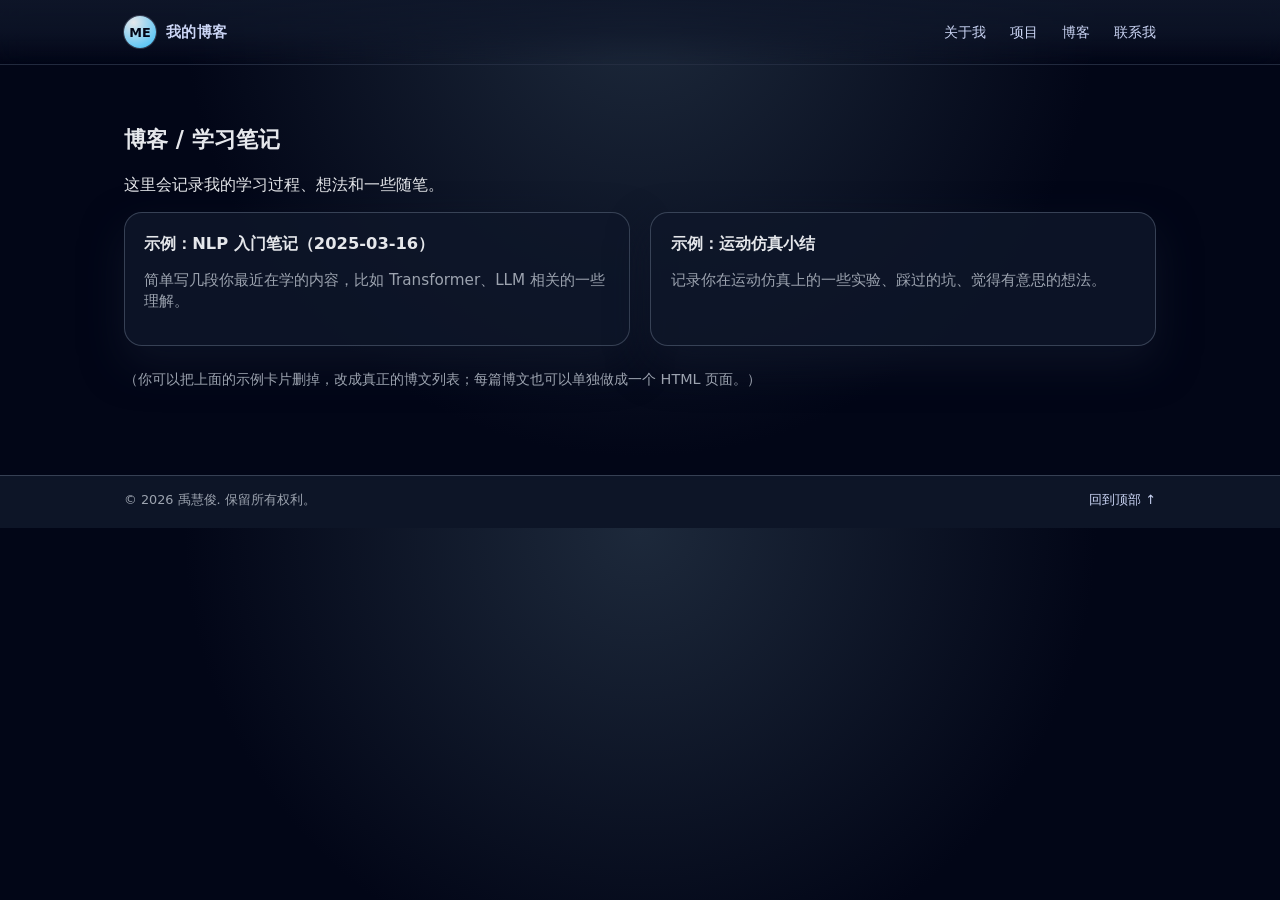
==== blog.html @ 92c6ea53 "添加访问统计模块，更新导航链接以包含博客页面" ====
<!DOCTYPE html>
<html lang="zh-CN">
<head>
  <meta charset="UTF-8" />
  <title>博客 · 禹慧俊</title>
  <meta name="viewport" content="width=device-width, initial-scale=1" />
  <link rel="stylesheet" href="styles.css" />
  <script defer src="https://cloud.umami.is/script.js" data-website-id="895eb124-fd39-4871-87b5-2815db53ff00"></script>
</head>
<body>
  <header class="site-header">
    <div class="container header-content">
      <div class="logo">
        <span class="logo-mark">ME</span>
        <span class="logo-text">我的博客</span>
      </div>
      <nav class="nav">
        <a href="index.html#about">关于我</a>
        <a href="index.html#projects">项目</a>
        <a href="blog.html">博客</a>
        <a href="index.html#contact">联系我</a>
      </nav>
      <button class="nav-toggle" id="navToggle">☰</button>
    </div>
  </header>

  <main>
    <section class="section" id="blog">
      <div class="container">
        <h1 class="section-title">博客 / 学习笔记</h1>
        <p>这里会记录我的学习过程、想法和一些随笔。</p>

        <div class="projects-grid">
          <article class="card project-card">
            <h3>示例：NLP 入门笔记（2025-03-16）</h3>
            <p>简单写几段你最近在学的内容，比如 Transformer、LLM 相关的一些理解。</p>
          </article>

          <article class="card project-card">
            <h3>示例：运动仿真小结</h3>
            <p>记录你在运动仿真上的一些实验、踩过的坑、觉得有意思的想法。</p>
          </article>
        </div>

        <p style="margin-top:1.5rem; color:#9ca3af; font-size:0.9rem;">
          （你可以把上面的示例卡片删掉，改成真正的博文列表；每篇博文也可以单独做成一个 HTML 页面。）
        </p>
      </div>
    </section>
  </main>

  <footer class="site-footer">
    <div class="container footer-content">
      <span>© <span id="year"></span> 禹慧俊. 保留所有权利。</span>
      <a href="#blog" class="back-to-top">回到顶部 ↑</a>
    </div>
  </footer>

  <script src="script.js"></script>
</body>
</html>
---- styles.css ----
:root {
  --bg: #0f172a;
  --bg-alt: #020617;
  --card-bg: #020617;
  --accent: #38bdf8;
  --accent-soft: rgba(56, 189, 248, 0.15);
  --text: #e5e7eb;
  --muted: #9ca3af;
  --border: #1f2937;
  --radius-lg: 18px;
  --radius-md: 12px;
  --shadow-soft: 0 22px 45px rgba(15, 23, 42, 0.8);
}

*,
*::before,
*::after {
  box-sizing: border-box;
}

body {
  margin: 0;
  font-family: system-ui, -apple-system, BlinkMacSystemFont, "SF Pro Text",
    "Segoe UI", sans-serif;
  background: radial-gradient(circle at top, #1d293b 0, #020617 55%);
  color: var(--text);
  -webkit-font-smoothing: antialiased;
}

a {
  color: var(--accent);
  text-decoration: none;
}

a:hover {
  text-decoration: underline;
}

.container {
  width: 100%;
  max-width: 1080px;
  margin: 0 auto;
  padding: 0 1.5rem;
}

.site-header {
  position: sticky;
  top: 0;
  z-index: 10;
  backdrop-filter: blur(14px);
  background: linear-gradient(
    to bottom,
    rgba(15, 23, 42, 0.9),
    rgba(15, 23, 42, 0.7),
    transparent
  );
  border-bottom: 1px solid rgba(148, 163, 184, 0.15);
}

.header-content {
  display: flex;
  align-items: center;
  justify-content: space-between;
  height: 64px;
}

.logo {
  display: flex;
  align-items: center;
  gap: 0.6rem;
}

.logo-mark {
  width: 32px;
  height: 32px;
  border-radius: 999px;
  background: radial-gradient(circle at 30% 20%, #e5e7eb, #38bdf8);
  display: inline-flex;
  align-items: center;
  justify-content: center;
  font-weight: 700;
  color: #020617;
  box-shadow: 0 0 0 1px rgba(148, 163, 184, 0.3);
  font-size: 0.8rem;
}

.logo-text {
  font-weight: 600;
  letter-spacing: 0.04em;
  font-size: 0.92rem;
  color: #cbd5f5;
}

.nav {
  display: flex;
  align-items: center;
  gap: 1.5rem;
}

.nav a {
  font-size: 0.9rem;
  color: #cbd5f5;
  padding: 0.2rem 0;
  position: relative;
}

.nav a::after {
  content: "";
  position: absolute;
  left: 0;
  bottom: -4px;
  width: 0;
  height: 2px;
  background: linear-gradient(to right, #38bdf8, #818cf8);
  transition: width 0.18s ease-out;
}

.nav a:hover::after {
  width: 100%;
}

.nav-toggle {
  display: none;
  border: none;
  background: transparent;
  color: var(--text);
  font-size: 1.4rem;
}

.hero {
  padding: 3.5rem 0 2.5rem;
}

.hero-content {
  display: grid;
  grid-template-columns: minmax(0, 2.1fr) minmax(0, 1.6fr);
  gap: 2.5rem;
  align-items: center;
}

.hero-text h1 {
  font-size: clamp(2.2rem, 2.6vw + 1.5rem, 2.9rem);
  line-height: 1.1;
  margin-bottom: 0.8rem;
}

.highlight {
  background: linear-gradient(to right, #38bdf8, #a855f7);
  -webkit-background-clip: text;
  color: transparent;
}

.hero-subtitle {
  color: var(--muted);
  max-width: 32rem;
  font-size: 0.98rem;
}

.hero-actions {
  margin-top: 1.6rem;
  display: flex;
  gap: 0.9rem;
  flex-wrap: wrap;
}

.btn {
  display: inline-flex;
  align-items: center;
  justify-content: center;
  padding: 0.6rem 1.3rem;
  border-radius: 999px;
  font-size: 0.92rem;
  border: 1px solid transparent;
  cursor: pointer;
  text-decoration: none;
  transition: transform 0.12s ease-out, box-shadow 0.12s ease-out,
    background 0.12s ease-out, border-color 0.12s ease-out;
}

.btn.primary {
  background: linear-gradient(to right, #38bdf8, #818cf8);
  color: #020617;
  box-shadow: 0 18px 40px rgba(37, 99, 235, 0.35);
}

.btn.secondary {
  background: rgba(15, 23, 42, 0.7);
  border-color: rgba(148, 163, 184, 0.35);
  color: #e5e7eb;
}

.btn:hover {
  transform: translateY(-1px);
  box-shadow: 0 22px 45px rgba(15, 23, 42, 0.9);
}

.hero-avatar {
  display: flex;
  justify-content: center;
}

.avatar-frame {
  width: 176px;
  height: 176px;
  border-radius: 32px;
  padding: 4px;
  background:
    radial-gradient(circle at 20% 0%, rgba(148, 163, 184, 0.8), transparent),
    radial-gradient(circle at 80% 110%, rgba(56, 189, 248, 0.9), transparent),
    radial-gradient(circle at -10% 80%, rgba(168, 85, 247, 0.85), transparent);
  border: 1px solid rgba(148, 163, 184, 0.5);
  box-shadow: var(--shadow-soft);
}

.avatar-image {
  width: 100%;
  height: 100%;
  border-radius: 26px;
  object-fit: cover;
  display: block;
}

.section {
  padding: 2.5rem 0;
}

.section-alt {
  background: radial-gradient(circle at top left, #111827 0, #020617 60%);
}

.section-title {
  font-size: 1.4rem;
  margin-bottom: 1.3rem;
}

.skills-grid,
.projects-grid {
  display: grid;
  gap: 1.3rem;
}

.skills-grid {
  grid-template-columns: repeat(auto-fit, minmax(220px, 1fr));
}

.projects-grid {
  grid-template-columns: repeat(auto-fit, minmax(260px, 1fr));
}

.card {
  background: rgba(15, 23, 42, 0.85);
  border-radius: var(--radius-lg);
  border: 1px solid rgba(148, 163, 184, 0.32);
  padding: 1.2rem 1.2rem 1.1rem;
  box-shadow: 0 18px 40px rgba(15, 23, 42, 0.7);
}

.card h3 {
  margin: 0 0 0.7rem;
  font-size: 1.02rem;
}

.card ul {
  margin: 0;
  padding-left: 1.2rem;
  color: var(--muted);
  font-size: 0.95rem;
}

.project-card p {
  color: var(--muted);
  font-size: 0.95rem;
}

.project-meta {
  margin-top: 0.7rem;
  display: flex;
  justify-content: space-between;
  align-items: center;
  font-size: 0.85rem;
  color: #9ca3af;
}

.contact-list {
  list-style: none;
  margin: 0.5rem 0 0;
  padding: 0;
  color: var(--muted);
  font-size: 0.95rem;
}

.contact-list li + li {
  margin-top: 0.4rem;
}

.site-footer {
  border-top: 1px solid rgba(148, 163, 184, 0.3);
  margin-top: 2rem;
  padding: 1rem 0 1.2rem;
  background: rgba(15, 23, 42, 0.9);
}

.footer-content {
  display: flex;
  justify-content: space-between;
  align-items: center;
  font-size: 0.8rem;
  color: #9ca3af;
}

.back-to-top {
  color: #cbd5f5;
}

@media (max-width: 768px) {
  .header-content {
    height: 56px;
  }

  .nav {
    position: absolute;
    top: 56px;
    right: 1.5rem;
    flex-direction: column;
    background: rgba(15, 23, 42, 0.98);
    padding: 0.7rem 1rem;
    border-radius: 14px;
    border: 1px solid rgba(148, 163, 184, 0.3);
    display: none;
  }

  .nav.show {
    display: flex;
  }

  .nav-toggle {
    display: block;
  }

  .hero {
    padding-top: 2.5rem;
  }

  .hero-content {
    grid-template-columns: minmax(0, 1fr);
  }

  .hero-avatar {
    order: -1;
    margin-bottom: 1.2rem;
  }

  .avatar-frame {
    width: 140px;
    height: 140px;
  }

  .section {
    padding: 2rem 0;
  }

  .footer-content {
    flex-direction: column;
    gap: 0.5rem;
    align-items: flex-start;
  }
}
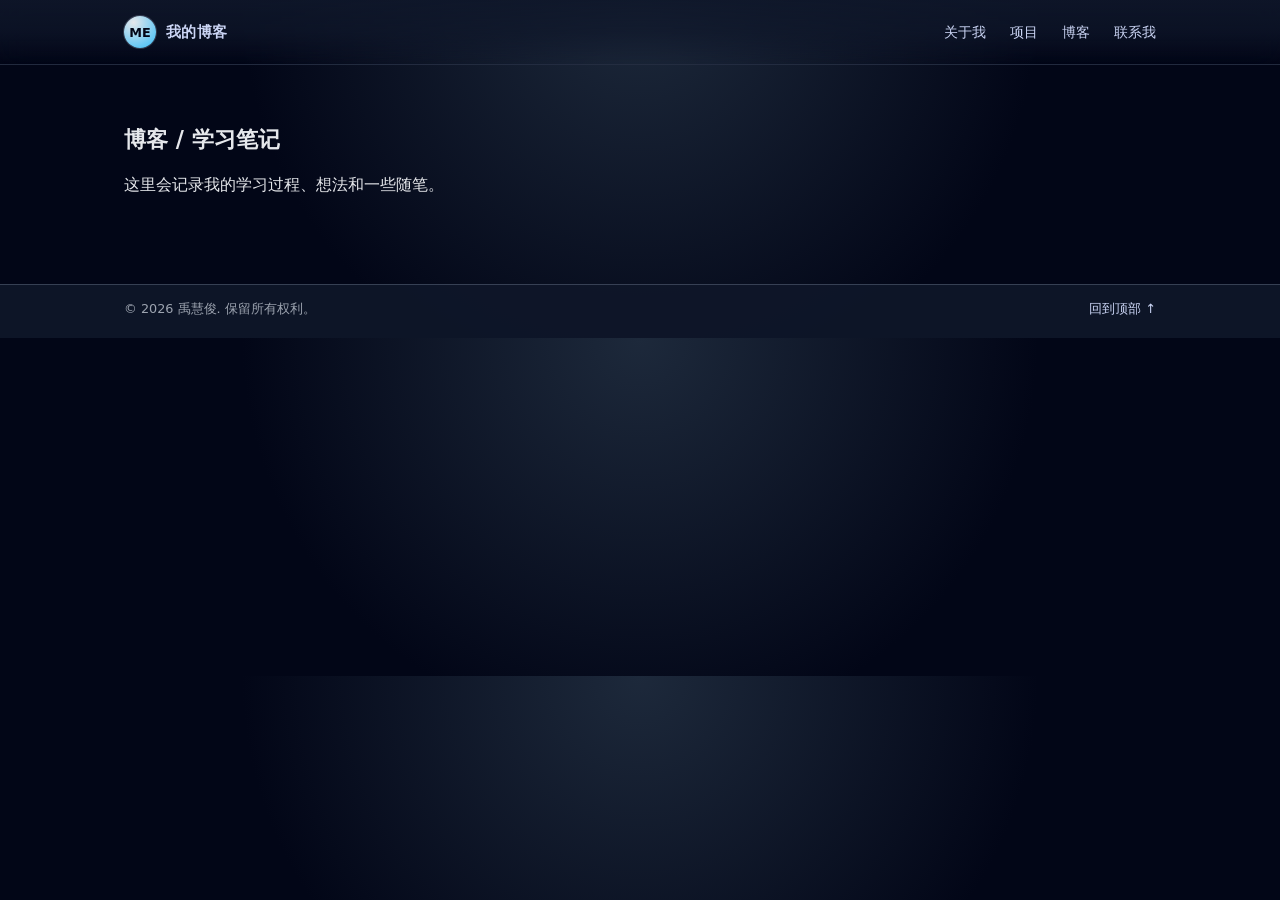
==== commit 8309cce7: "更新了项目信息" ====
--- a/blog.html
+++ b/blog.html
@@ -6,6 +6,11 @@
   <meta name="viewport" content="width=device-width, initial-scale=1" />
   <link rel="stylesheet" href="styles.css" />
   <script defer src="https://cloud.umami.is/script.js" data-website-id="895eb124-fd39-4871-87b5-2815db53ff00"></script>
+  <script>
+    // 方案 B：把这里改成你自己的代理接口地址（Cloudflare Worker / 其他后端）。
+    // 示例：https://umami-proxy.yourname.workers.dev
+    window.UMAMI_PROXY_URL = "";
+  </script>
 </head>
 <body>
   <header class="site-header">
@@ -31,20 +36,8 @@
         <p>这里会记录我的学习过程、想法和一些随笔。</p>
 
         <div class="projects-grid">
-          <article class="card project-card">
-            <h3>示例：NLP 入门笔记（2025-03-16）</h3>
-            <p>简单写几段你最近在学的内容，比如 Transformer、LLM 相关的一些理解。</p>
-          </article>
 
-          <article class="card project-card">
-            <h3>示例：运动仿真小结</h3>
-            <p>记录你在运动仿真上的一些实验、踩过的坑、觉得有意思的想法。</p>
-          </article>
         </div>
-
-        <p style="margin-top:1.5rem; color:#9ca3af; font-size:0.9rem;">
-          （你可以把上面的示例卡片删掉，改成真正的博文列表；每篇博文也可以单独做成一个 HTML 页面。）
-        </p>
       </div>
     </section>
   </main>
--- a/styles.css
+++ b/styles.css
@@ -189,6 +189,18 @@
   color: #e5e7eb;
 }
 
+.btn.tertiary {
+  padding-inline: 1.1rem;
+  background: transparent;
+  border-color: rgba(148, 163, 184, 0.4);
+  color: #cbd5f5;
+  font-size: 0.86rem;
+}
+
+.btn.tertiary:hover {
+  background: rgba(15, 23, 42, 0.8);
+}
+
 .btn:hover {
   transform: translateY(-1px);
   box-shadow: 0 22px 45px rgba(15, 23, 42, 0.9);
@@ -281,6 +293,164 @@
   color: #9ca3af;
 }
 
+.stats-loading,
+.stats-error,
+.stats-hint {
+  color: var(--muted);
+  font-size: 0.95rem;
+}
+
+.stats-share-link {
+  display: inline-flex;
+  margin-top: 0.5rem;
+}
+
+.stats-error {
+  color: #fca5a5;
+}
+
+.stats-grid {
+  display: grid;
+  grid-template-columns: repeat(auto-fit, minmax(220px, 1fr));
+  gap: 1.1rem;
+  margin-bottom: 1.1rem;
+}
+
+.stats-hero {
+  display: grid;
+  grid-template-columns: repeat(2, minmax(0, 1fr));
+  gap: 1.1rem;
+  margin-bottom: 1.1rem;
+}
+
+.stats-hero-card {
+  background: radial-gradient(circle at 20% 0%, rgba(56, 189, 248, 0.22), transparent),
+    rgba(15, 23, 42, 0.85);
+  border-radius: var(--radius-lg);
+  border: 1px solid rgba(148, 163, 184, 0.32);
+  padding: 1.1rem 1.2rem;
+  box-shadow: 0 18px 40px rgba(15, 23, 42, 0.7);
+}
+
+.stats-mini {
+  grid-column: 1 / -1;
+  display: grid;
+  grid-template-columns: repeat(auto-fit, minmax(240px, 1fr));
+  gap: 0.8rem;
+  background: rgba(15, 23, 42, 0.55);
+  border-radius: var(--radius-lg);
+  border: 1px solid rgba(148, 163, 184, 0.22);
+  padding: 0.8rem 1rem;
+}
+
+.stats-mini-item {
+  display: flex;
+  align-items: center;
+  justify-content: space-between;
+  gap: 0.8rem;
+  color: var(--muted);
+  font-size: 0.92rem;
+}
+
+.stats-mini-k {
+  overflow: hidden;
+  text-overflow: ellipsis;
+  white-space: nowrap;
+}
+
+.stats-mini-v {
+  color: #cbd5f5;
+  font-variant-numeric: tabular-nums;
+}
+
+.stats-card {
+  background: rgba(15, 23, 42, 0.85);
+  border-radius: var(--radius-lg);
+  border: 1px solid rgba(148, 163, 184, 0.32);
+  padding: 1.1rem 1.2rem;
+  box-shadow: 0 18px 40px rgba(15, 23, 42, 0.7);
+}
+
+.stats-label {
+  color: var(--muted);
+  font-size: 0.9rem;
+}
+
+.stats-value {
+  margin-top: 0.35rem;
+  font-size: 1.65rem;
+  font-weight: 700;
+  letter-spacing: 0.02em;
+}
+
+.stats-value-lg {
+  font-size: clamp(2.1rem, 1.4vw + 1.6rem, 2.6rem);
+}
+
+.stats-lists {
+  display: grid;
+  grid-template-columns: repeat(auto-fit, minmax(260px, 1fr));
+  gap: 1.1rem;
+}
+
+.stats-list h3 {
+  margin: 0 0 0.8rem;
+}
+
+.stats-ul {
+  margin: 0;
+  padding: 0;
+  list-style: none;
+  color: var(--muted);
+  font-size: 0.95rem;
+}
+
+.stats-ul li {
+  position: relative;
+  display: flex;
+  align-items: center;
+  justify-content: space-between;
+  gap: 0.75rem;
+  padding: 0.4rem 0;
+}
+
+.stats-ul li:last-child {
+  border-bottom: none;
+}
+
+.dot {
+  width: 10px;
+  height: 10px;
+  border-radius: 999px;
+  background: radial-gradient(circle at 30% 30%, #fee2e2, #f97373);
+  box-shadow: 0 0 0 6px rgba(248, 113, 113, 0.16);
+}
+
+.stats-item-key {
+  display: inline-flex;
+  align-items: center;
+  gap: 0.4rem;
+  overflow: hidden;
+  text-overflow: ellipsis;
+  white-space: nowrap;
+}
+
+.stats-item-val {
+  color: #cbd5f5;
+  font-variant-numeric: tabular-nums;
+  padding: 0.15rem 0.55rem;
+  border-radius: 999px;
+  background: rgba(15, 23, 42, 0.85);
+  border: 1px solid rgba(148, 163, 184, 0.4);
+  font-size: 0.86rem;
+}
+
+.stats-empty {
+  color: var(--muted);
+  border-bottom: none !important;
+  grid-template-columns: 1fr !important;
+}
+
 .contact-list {
   list-style: none;
   margin: 0.5rem 0 0;
